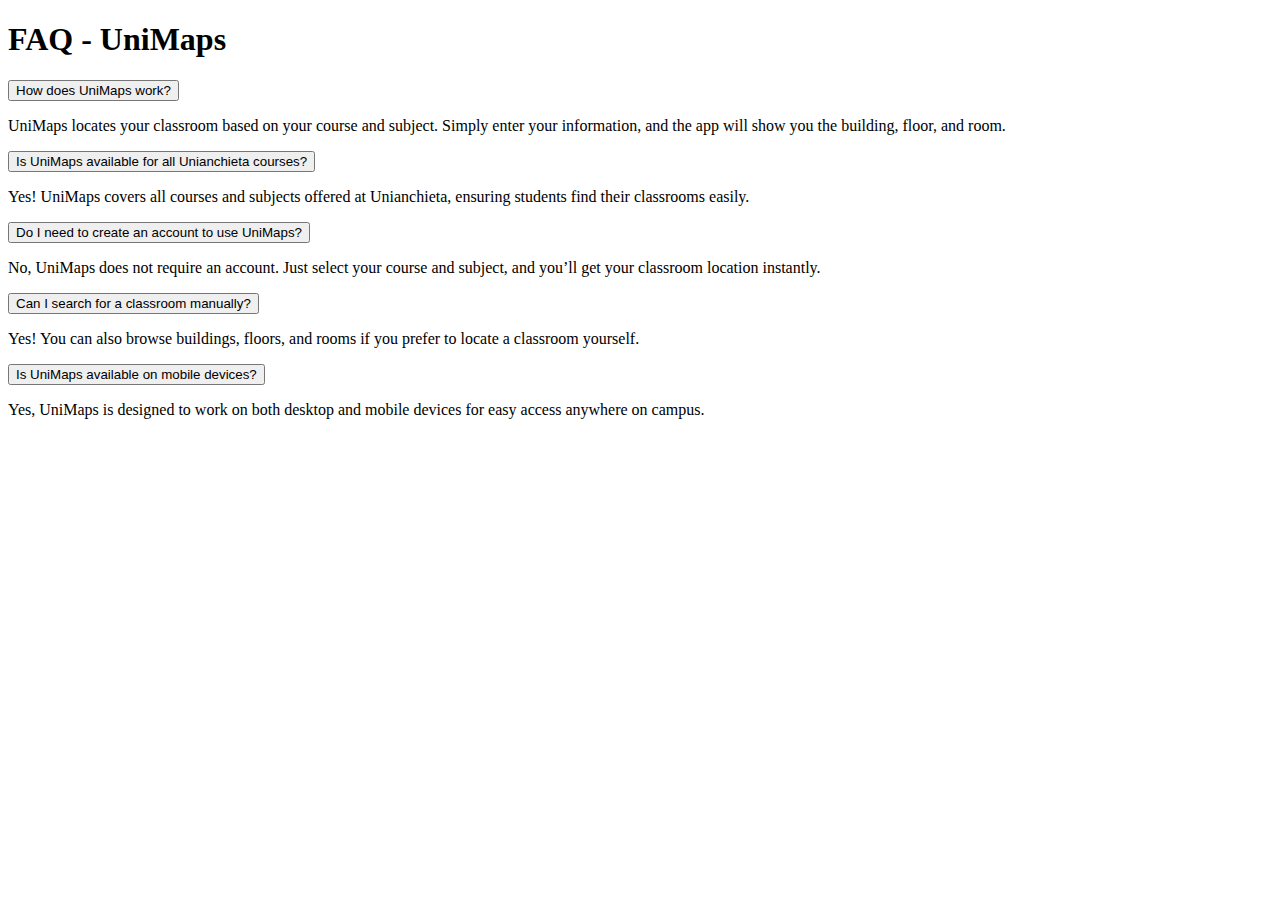
==== faq.html @ 7c08be72 "po" ====
<!DOCTYPE html>
<html lang="pt-BR">
<head>
    <meta charset="UTF-8">
    <meta name="viewport" content="width=device-width, initial-scale=1.0">
    <title>FAQ - UniMaps</title>
    <link rel="stylesheet" href="faq.css">
</head>
<body>
    <header></header> <!-- Navbar será carregada aqui -->
    
    <main>
        <div class="content">
            <div class="faq">
                <h1>FAQ - UniMaps</h1>
                <div class="faq-item">
                    <button class="faq-question">How does UniMaps work?</button>
                    <div class="faq-answer">
                        <p>UniMaps locates your classroom based on your course and subject. Simply enter your information, and the app will show you the building, floor, and room.</p>
                    </div>
                </div>
                <div class="faq-item">
                    <button class="faq-question">Is UniMaps available for all Unianchieta courses?</button>
                    <div class="faq-answer">
                        <p>Yes! UniMaps covers all courses and subjects offered at Unianchieta, ensuring students find their classrooms easily.</p>
                    </div>
                </div>
                <div class="faq-item">
                    <button class="faq-question">Do I need to create an account to use UniMaps?</button>
                    <div class="faq-answer">
                        <p>No, UniMaps does not require an account. Just select your course and subject, and you’ll get your classroom location instantly.</p>
                    </div>
                </div>
                <div class="faq-item">
                    <button class="faq-question">Can I search for a classroom manually?</button>
                    <div class="faq-answer">
                        <p>Yes! You can also browse buildings, floors, and rooms if you prefer to locate a classroom yourself.</p>
                    </div>
                </div>
                <div class="faq-item">
                    <button class="faq-question">Is UniMaps available on mobile devices?</button>
                    <div class="faq-answer">
                        <p>Yes, UniMaps is designed to work on both desktop and mobile devices for easy access anywhere on campus.</p>
                    </div>
                </div>
            </div>
        </div>
    </main>
    <script src="js/loadNavbar.js"></script>
</body>
</html>
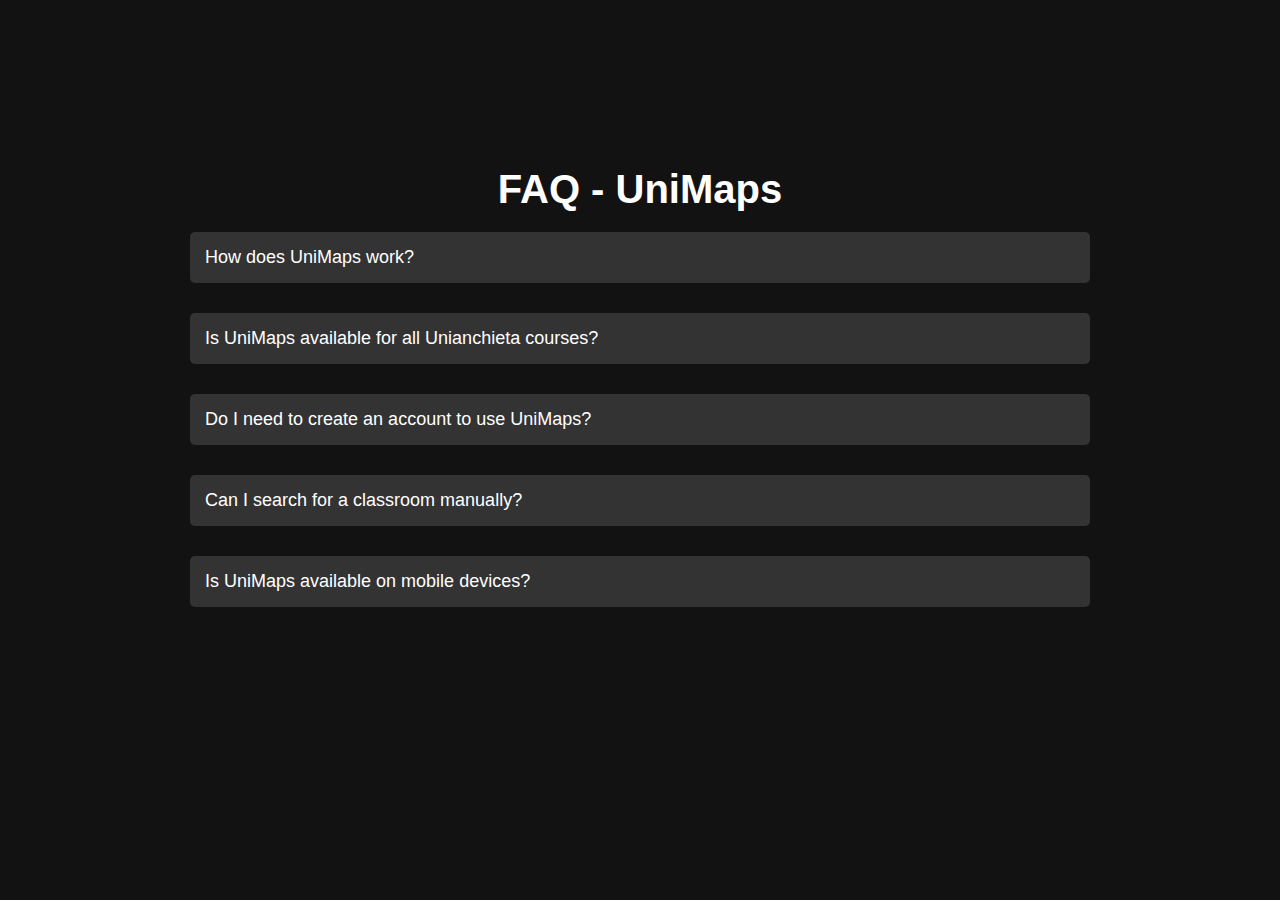
==== commit 2c64e453: "mais uma p conta" ====
--- a/faq.html
+++ b/faq.html
@@ -4,7 +4,7 @@
     <meta charset="UTF-8">
     <meta name="viewport" content="width=device-width, initial-scale=1.0">
     <title>FAQ - UniMaps</title>
-    <link rel="stylesheet" href="faq.css">
+    <link rel="stylesheet" href="ProjetoMapsUni/css/faq.css">
 </head>
 <body>
     <header></header> <!-- Navbar será carregada aqui -->
--- a/ProjetoMapsUni/css/faq.css
+++ b/ProjetoMapsUni/css/faq.css
@@ -0,0 +1,68 @@
+body {
+    margin: 0;
+    font-family: 'Arial', sans-serif;
+    background-color: #121212;
+    color: #fff;
+}
+
+
+
+main {
+    display: flex;
+    justify-content: center;
+    align-items: center;
+    padding: 140px;
+    max-width: 100%;
+}
+
+main .content {
+    max-width: 900px;
+    width: 100%;
+}
+
+main .faq {
+    width: 100%;
+}
+
+main .faq h1 {
+    font-size: 40px;
+    margin-bottom: 20px;
+    text-align: center;
+}
+
+.faq-item {
+    margin-bottom: 20px;
+}
+
+.faq-question {
+    width: 100%;
+    background-color: #333;
+    color: #fff;
+    padding: 15px;
+    border: none;
+    text-align: left;
+    font-size: 18px;
+    cursor: pointer;
+    border-radius: 5px;
+    transition: background-color 0.5s;
+}
+
+.faq-question:hover {
+    background-color: #444;
+}
+
+.faq-answer {
+    max-height: 0;
+    overflow: hidden;
+    background-color: #222;
+    padding: 0 15px;
+    border-radius: 5px;
+    margin-top: 10px;
+    transition: max-height 0.3s ease, padding 0.3s ease;
+}
+
+.faq-answer p {
+    margin: 0;
+    font-size: 16px;
+    padding: 15px 0;
+}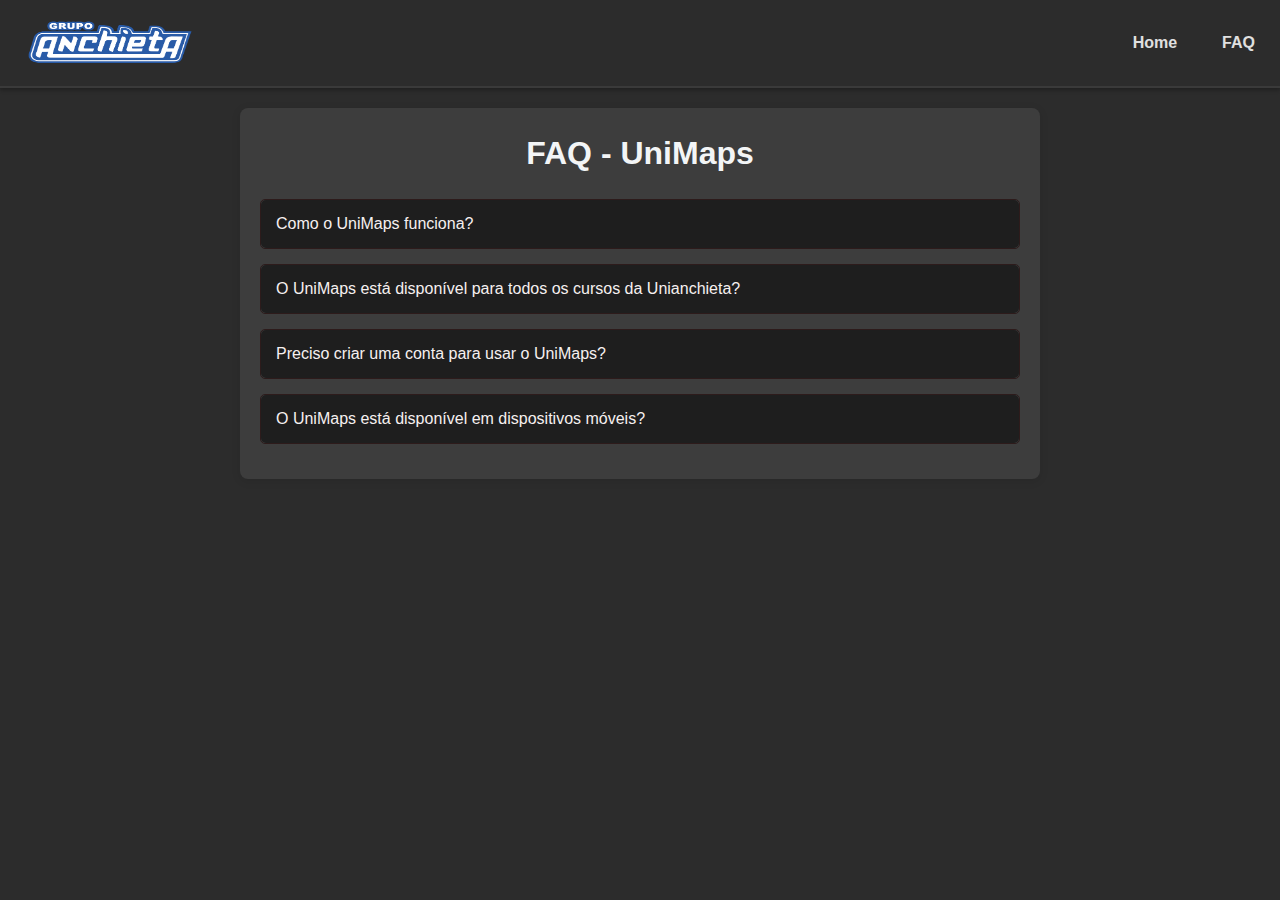
==== commit 6fe346d7: "Quase la" ====
--- a/faq.html
+++ b/faq.html
@@ -5,47 +5,69 @@
     <meta name="viewport" content="width=device-width, initial-scale=1.0">
     <title>FAQ - UniMaps</title>
     <link rel="stylesheet" href="ProjetoMapsUni/css/faq.css">
+    <style>
+        .faq-answer {
+            display: none;
+            padding: 10px;
+            border-top: 1px solid #ddd;
+        }
+
+        .faq-answer.show {
+            display: block;
+        }
+    </style>
 </head>
 <body>
-    <header></header> <!-- Navbar será carregada aqui -->
-    
+    <header>
+        <img src="ProjetoMapsUni/templetes/Grupo-Anchieta-01 (2).png" alt="UniAnchieta logo" class="logod" width="200px">
+        <nav aria-label="Navegação Principal">
+            <a href="index.html" id="login-link">Home</a>
+            <a href="faq.html" class="bntentrar">FAQ</a>
+        </nav>
+    </header>
     <main>
         <div class="content">
             <div class="faq">
                 <h1>FAQ - UniMaps</h1>
                 <div class="faq-item">
-                    <button class="faq-question">How does UniMaps work?</button>
+                    <button class="faq-question">Como o UniMaps funciona?</button>
                     <div class="faq-answer">
-                        <p>UniMaps locates your classroom based on your course and subject. Simply enter your information, and the app will show you the building, floor, and room.</p>
+                        <p>O UniMaps localiza sua sala de aula com base em seu curso e assunto. Basta inserir suas informações, e o aplicativo irá mostrar-lhe o edifício, o chão e o quarto.</p>
                     </div>
                 </div>
                 <div class="faq-item">
-                    <button class="faq-question">Is UniMaps available for all Unianchieta courses?</button>
+                    <button class="faq-question">O UniMaps está disponível para todos os cursos da Unianchieta?</button>
                     <div class="faq-answer">
-                        <p>Yes! UniMaps covers all courses and subjects offered at Unianchieta, ensuring students find their classrooms easily.</p>
+                        <p>Sim! O UniMaps cobre todos os cursos e disciplinas oferecidos na Unianchieta, garantindo que os alunos encontrem suas salas de aula facilmente.</p>
                     </div>
                 </div>
                 <div class="faq-item">
-                    <button class="faq-question">Do I need to create an account to use UniMaps?</button>
+                    <button class="faq-question">Preciso criar uma conta para usar o UniMaps?</button>
                     <div class="faq-answer">
-                        <p>No, UniMaps does not require an account. Just select your course and subject, and you’ll get your classroom location instantly.</p>
+                        <p>Sim! Para uma melhor experiencia é nescessario possuir uma conta.</p>
                     </div>
                 </div>
-                <div class="faq-item">
-                    <button class="faq-question">Can I search for a classroom manually?</button>
-                    <div class="faq-answer">
-                        <p>Yes! You can also browse buildings, floors, and rooms if you prefer to locate a classroom yourself.</p>
-                    </div>
                 </div>
                 <div class="faq-item">
-                    <button class="faq-question">Is UniMaps available on mobile devices?</button>
+                    <button class="faq-question">O UniMaps está disponível em dispositivos móveis?</button>
                     <div class="faq-answer">
-                        <p>Yes, UniMaps is designed to work on both desktop and mobile devices for easy access anywhere on campus.</p>
+                        <p>Sim, o UniMaps foi projetado para funcionar tanto em computadores desktop quanto em dispositivos móveis para facilitar o acesso em qualquer lugar do campus.</p>
                     </div>
                 </div>
             </div>
         </div>
     </main>
-    <script src="js/loadNavbar.js"></script>
+    <script>
+        document.addEventListener('DOMContentLoaded', function() {
+            const faqQuestions = document.querySelectorAll('.faq-question');
+
+            faqQuestions.forEach(question => {
+                question.addEventListener('click', function() {
+                    const answer = this.nextElementSibling;
+                    answer.classList.toggle('show');
+                });
+            });
+        });
+    </script>
 </body>
 </html>--- a/ProjetoMapsUni/css/faq.css
+++ b/ProjetoMapsUni/css/faq.css
@@ -1,68 +1,122 @@
-body {
+
+/* Reset básico */
+* {
     margin: 0;
-    font-family: 'Arial', sans-serif;
-    background-color: #121212;
-    color: #fff;
+    padding: 0;
+    box-sizing: border-box;
 }
 
-
-
-main {
+body {
+    font-family: Arial, sans-serif;
+    background-color:#2c2c2c;
+    color: #fff6f6;
+    line-height: 1.6;
+}
+/* Cabeçalho */
+header {
     display: flex;
-    justify-content: center;
     align-items: center;
-    padding: 140px;
-    max-width: 100%;
+    justify-content: space-between;
+    padding: 10px;
+    background-color: #2c2c2c; /* Cor de fundo do cabeçalho */
+    border-bottom: 2px solid #3a3a3a; /* Cor da borda mais suave */
+    box-shadow: 0 2px 4px rgba(0, 0, 0, 0.3);
 }
 
-main .content {
-    max-width: 900px;
+header .container {
+    display: flex;
+    align-items: center;
     width: 100%;
+    max-width: 1200px;
 }
 
-main .faq {
-    width: 100%;
+header .logod {
+    height: 50px;
+    margin-right: auto;
+}
+/* Menu de navegação */
+nav {
+    display: flex;
+    gap: 15px;
+    justify-content: flex-end;
+    padding: 10px 0;
 }
 
-main .faq h1 {
-    font-size: 40px;
+nav a {
+    text-decoration: none;
+    padding: 10px 15px;
+    border-radius: 6px;
+    color: #e0e0e0;
+    font-weight: bold;
+    transition: background-color 0.3s, box-shadow 0.3s;
+}
+
+nav a:hover {
+    background-color: rgba(0, 123, 255, 0.8);
+    box-shadow: 0 4px 8px rgba(0, 0, 0, 0.4);
+}
+main {
+    max-width: 800px;
+    margin: 20px auto;
+    padding: 20px;
+    background: #3d3d3d;
+    border-radius: 8px;
+    box-shadow: 0 2px 10px rgba(0, 0, 0, 0.1);
+}
+
+h1 {
+    text-align: center;
     margin-bottom: 20px;
-    text-align: center;
+    color: #f3f5f6; /* Cor do título */
 }
 
 .faq-item {
-    margin-bottom: 20px;
+    margin-bottom: 15px;
+    border: 1px solid #2d1b1b;
+    border-radius: 5px;
 }
 
 .faq-question {
     width: 100%;
-    background-color: #333;
-    color: #fff;
     padding: 15px;
+    background: #1e1e1e; /* Cor do botão */
+    color: rgb(246, 240, 240);
     border: none;
+    border-radius: 5px;
     text-align: left;
-    font-size: 18px;
     cursor: pointer;
-    border-radius: 5px;
-    transition: background-color 0.5s;
+    font-size: 16px;
+    transition: background 0.3s;
 }
 
 .faq-question:hover {
-    background-color: #444;
+    background: #0056b3; /* Cor do botão ao passar o mouse */
 }
 
 .faq-answer {
-    max-height: 0;
-    overflow: hidden;
-    background-color: #222;
-    padding: 0 15px;
-    border-radius: 5px;
-    margin-top: 10px;
-    transition: max-height 0.3s ease, padding 0.3s ease;
+    display: none;
+    padding: 10px;
+    border-top: 1px solid #ddd;
+    background: #363535; /* Cor de fundo da resposta */
+}
+
+.faq-answer.show {
+    display: block;
 }
 
 .faq-answer p {
     margin: 0;
-    font-size: 16px;
-    padding: 15px 0;
+    color: #fff9f9;
+}
+
+/* Estilo para dispositivos móveis */
+@media (max-width: 600px) {
+    main {
+        padding: 10px;
+    }
+
+    .faq-question {
+        font-size: 14px;
+        padding: 12px;
+    }
 }